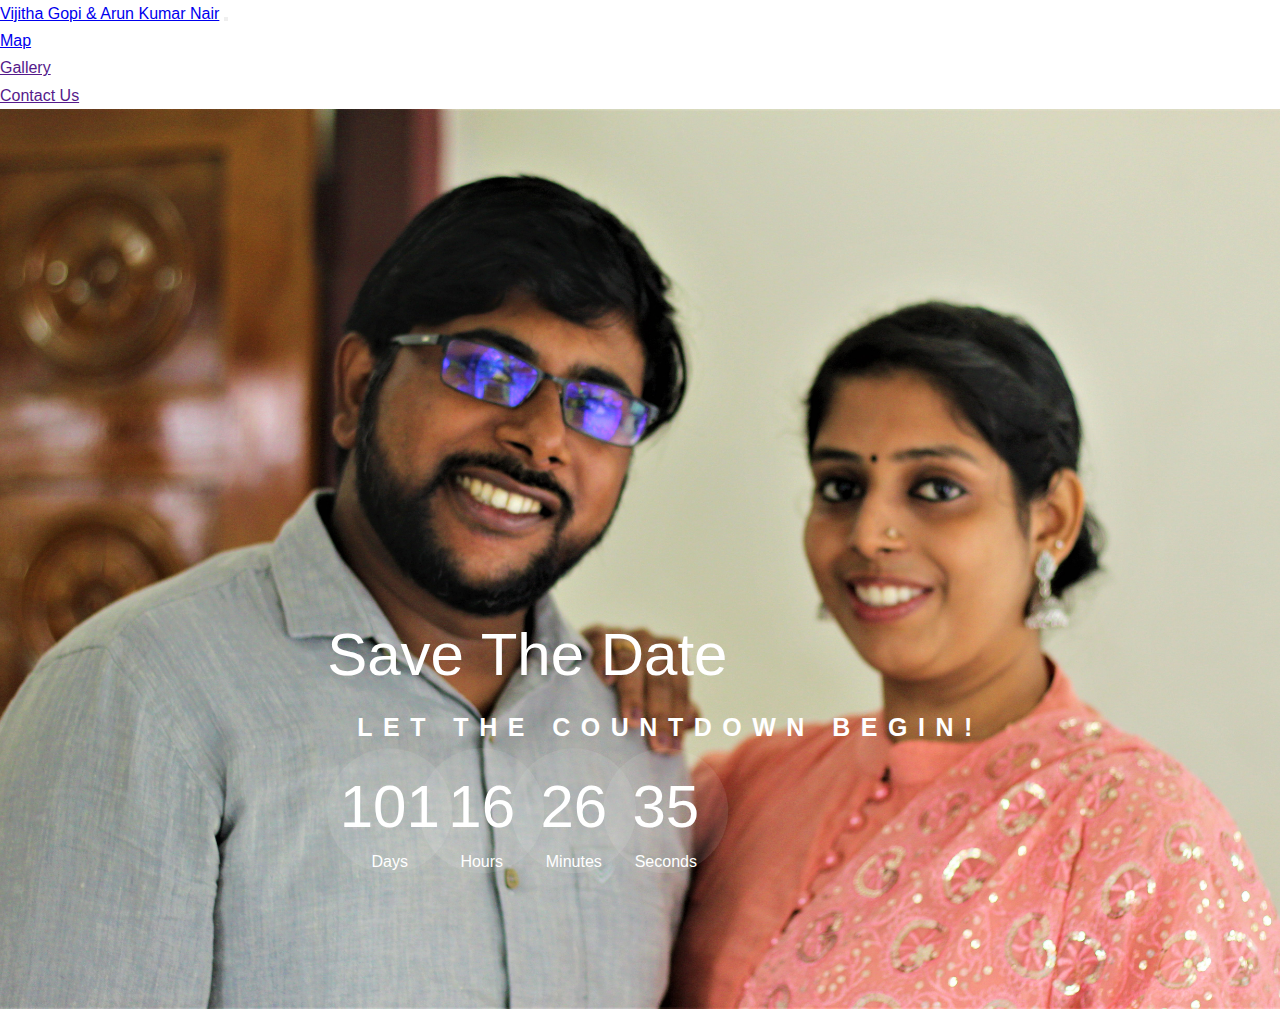
==== index.html @ 67483669 "commit thirteen" ====
<!Doctype html>
<html lang="en">
<head>
    <meta charset="utf-8">
<meta name="viewport" content="width=device-width, initial-scale=1.0, user-scalable=no">
    <title>Marriage Invitation</title>
    <!--Stylesheets-->
   <link rel="stylesheet" href="https://stackpath.bootstrapcdn.com/bootstrap/4.1.3/css/bootstrap.min.css" integrity="sha384-MCw98/SFnGE8fJT3GXwEOngsV7Zt27NXFoaoApmYm81iuXoPkFOJwJ8ERdknLPMO" crossorigin="anonymous">
   <link rel="stylesheet" href="https://cdnjs.cloudflare.com/ajax/libs/font-awesome/4.7.0/css/font-awesome.min.css">
   <link rel="stylesheet" href="css/index.css">

</head>

<body>


  <nav class="navbar navbar-expand-lg navbar-dark bg-danger">
    <a class="navbar-brand" href="index.html" style="font-family: 'cursive',sans-serif;">Vijitha Gopi & Arun Kumar Nair</a>
    <button class="navbar-toggler" type="button" data-toggle="collapse" data-target="#navbarSupportedContent" aria-controls="navbarSupportedContent" aria-expanded="false" aria-label="Toggle navigation">
      <span class="navbar-toggler-icon"></span>
    </button>
  
    <div class="collapse navbar-collapse justify-content-end" id="navbarSupportedContent">
      <ul class="navbar-nav ">
        <li class="nav-item ">
          <a class="nav-link" href="index.html">Map</a>
        </li>
        <li class="nav-item">
          <a class="nav-link" href="">Gallery</a>
        </li>
        <li class="nav-item">
          <a class="nav-link" href="">Contact Us</a>
        </li>
    </ul>
  </div>
  </nav>
 
<div class="header">
  <div class="text-box">
<h1 class="heading-primary">
<span class="heading-primary-main" id="couple_name">Save&nbsp;The&nbsp;Date</span>
<span class="heading-primary-sub" id="countdown_text">Let&nbsp;the&nbsp;countdown&nbsp;begin!</span>
  </h1> 

<div class="countdown-container">
  <div>
    <div class="clock-item clock-days countdown-time-value ">
      <div class="wrap">
        <div class="inner">
          <div id="canvas-days" class="clock-canvas"><div class="kineticjs-content" role="presentation" style="position: relative; display: inline-block; width: 100px; height: 100px;"><canvas width="100" height="100" style="padding: 0px; margin: 0px; border: 0px; background: transparent; position: absolute; top: 0px; left: 0px; width: 100px; height: 100px;"></canvas></div></div>
          <div class="text">
            <p class="val" id="days_left"></p>
            <p class="type-days type-time">days</p>
          </div>
        </div>
      </div>
    </div>
    <div class="clock-item clock-hours countdown-time-value">
      <div class="wrap">
        <div class="inner">
          <div id="canvas-hours" class="clock-canvas"><div class="kineticjs-content" role="presentation" style="position: relative; display: inline-block; width: 100px; height: 100px;"><canvas width="100" height="100" style="padding: 0px; margin: 0px; border: 0px; background: transparent; position: absolute; top: 0px; left: 0px; width: 100px; height: 100px;"></canvas></div></div>
          <div class="text">
            <p class="val" id="hours"></p>
            <p class="type-hours type-time">hours</p>
          </div>
        </div>
      </div>
    </div>
    <div class="clock-item clock-minutes countdown-time-value">
      <div class="wrap">
        <div class="inner">
          <div id="canvas-minutes" class="clock-canvas"><div class="kineticjs-content" role="presentation" style="position: relative; display: inline-block; width: 100px; height: 100px;"><canvas width="100" height="100" style="padding: 0px; margin: 0px; border: 0px; background: transparent; position: absolute; top: 0px; left: 0px; width: 100px; height: 100px;"></canvas></div></div>
          <div class="text">
            <p class="val" id="mins"></p>
            <p class="type-minutes type-time">minutes</p>
          </div>
        </div>
      </div>
    </div>
    <div class="clock-item clock-seconds countdown-time-value">
      <div class="wrap">
        <div class="inner">
          <div id="canvas-seconds" class="clock-canvas"><div class="kineticjs-content" role="presentation" style="position: relative; display: inline-block; width: 100px; height: 100px;"><canvas width="100" height="100" style="padding: 0px; margin: 0px; border: 0px; background: transparent; position: absolute; top: 0px; left: 0px; width: 100px; height: 100px;"></canvas></div></div>
          <div class="text">
            <p class="val" id="secs"></p>
            <p class="type-seconds type-time">seconds</p>
          </div>
        </div>
      </div>
    </div>
  </div>
</div>
<!--Testing end-->
  </div>

</div>

  <script src="https://code.jquery.com/jquery-3.3.1.slim.min.js" integrity="sha384-q8i/X+965DzO0rT7abK41JStQIAqVgRVzpbzo5smXKp4YfRvH+8abtTE1Pi6jizo" crossorigin="anonymous"></script>
<script src="https://cdnjs.cloudflare.com/ajax/libs/popper.js/1.14.3/umd/popper.min.js" integrity="sha384-ZMP7rVo3mIykV+2+9J3UJ46jBk0WLaUAdn689aCwoqbBJiSnjAK/l8WvCWPIPm49" crossorigin="anonymous"></script>
<script src="https://stackpath.bootstrapcdn.com/bootstrap/4.1.3/js/bootstrap.min.js" integrity="sha384-ChfqqxuZUCnJSK3+MXmPNIyE6ZbWh2IMqE241rYiqJxyMiZ6OW/JmZQ5stwEULTy" crossorigin="anonymous"></script>
<script src="javascript/homepage.js"></script>
</body>

</html>
---- css/index.css ----
.footer{
position:absolute;
width:100%;
height:60px;
line-height:60px;
background-color:#f5f5f5;
bottom:0;
}

*{
	margin:0;
	padding:0;
	box-sizing:border-box;
}

body{
	font-weight: 400;
	font-size:16px;
	font-family: 'Roboto',sans-serif;
	line-height: 1.7;
	color:#777; 
}

.header{
	height: 100vh;
	background:url('../img/home.jpg') no-repeat center center rgba(255, 255, 255, 1);
	background-position:top;
	background-size: cover;
    position: relative;
}

.heading-primary{
	color:rgba(255,255,255,1);
	text-transform: uppercase;
}
.heading-primary-main{
	font-size: 60px;
	font-weight:400;
    display: inline-block;
    font-family: 'cursive',sans-serif;
    text-transform: capitalize;
}

.heading-primary-sub{
	display: block;
	font-size: 25px;
	font-weight:700;
	transform: translateX(30px);
	letter-spacing: 10.5px;

}

.text-box{
	position: absolute;
	top:70%;
	left:50%;
	transform: translate(-50%,-50%);
	
}



.clock{
	font-size:30px;
	text-align: center;
	color: #fff;
	
}
@media only screen and (max-width:750px)  and (min-width:300px){
.header{
	background-size: 650px 825px;
	height: 100vh;
	position: relative;

}
.heading-primary-main{
	font-size: 36px;
    letter-spacing: 2px;
}

.heading-primary-sub{
	font-size: 12px;
	font-weight:700;
	transform: translateX(30px);
    letter-spacing: 1.5px;
    font-family: 'Great Vibes', cursive;

}
.text-box{
top:80%;
}

.clock{
	font-size:20px;

}

}
/*Testing start*/

/*
.countdown-container {
  
    transform: translateX(100px);
}*/

.wrap {
    height: 145px;
    width: 145px;
    text-align: center;
    display: inline-block;
}

.clock {
    width: 100%;
    text-align: center;
}

.clock-item {
    width: 16%;
    display: inline-block;
}

    .clock-item .inner {
        height: 0px;
        padding-bottom: 100%;
        position: relative;
        width: 100%;
    }

.clock-canvas {
    background-color: rgba(255, 255, 255, .1);
    border-radius: 50%;
    height: 0px;
    padding-bottom: 100%;
}

.text {
    color: #fff;
    margin-top: -66px;
    position: absolute;
    top: 50%;
    text-align: center;
    width: 100%;
}

    .text .val {
        font-size: 72px;
        font-weight: 300;
        margin: 0px;
    }

    .text .type-time {
        font-size: 16px;
        text-transform: capitalize;
        font-weight: 300;
        margin-top: -10px;
    }

@media screen and (max-width: 1600px) {
    .wrap {
        height: 138px;
        width: 138px;
    }

    .text .val {
        font-size: 64px;
    }

    .text {
        top: 57%;
    }
}

@media screen and (max-width: 1366px) {
    .wrap {
        height: 125px;
        width: 125px;
    }

    .text {
        top: 59%;
    }

        .text .val {
            font-size: 60px;
        }

    .clock-item {
        width: 14%;
    }

    .timer {
        width: 64%;
        margin-bottom: 20px;
    }
}

@media screen and (max-width: 1024px) {
    .wrap {
        height: 120px;
        width: 120px;
    }

    .text .val {
        font-size: 56px;
    }

    .text {
        top: 62%;
    }

    .countdown-container {
        position: relative;
        top: 118px;
    }
}

@media (min-width: 768px) and (max-width: 991px) {
    .clock-item {
        margin-bottom: 30px;
    }
}

@media screen and (max-width: 980px) {
    .clock-item {
        width: 21%;
    }

    .countdown-container {
        transform: translateY(-80px);

    }
}

@media (max-width: 767px) {
    .clock-item {
        margin: 0px 15px 15px 15px;
    }

    .clock {
        margin: 0 !important;
        text-align: center;
    }

    .clock-item {
        width: 14%;
    }

    .text .val {
        font-size: 50px;
    }

    .text .type-time {
        font-size: 14px;
    }

    .text {
        top: 67%;
    }
}

@media screen and (max-width: 736px) {
    .clock-item {
        width: 11%;
    }
}

@media screen and (max-width: 640px) {
    .clock-item {
        width: 11%;
    }
}

@media screen and (max-width: 568px) {
    .clock-item {
        width: 10%;
    }
}

@media screen and (max-width: 480px) {
    .clock-item {
        width: 10%;
    }
    .countdown-container {
        transform: translateY(-160px);

    }
   
}

@media screen and (max-width: 375px) {
    .clock-item {
        width: 10%;
        display: inline-block;
    }
   
   
}
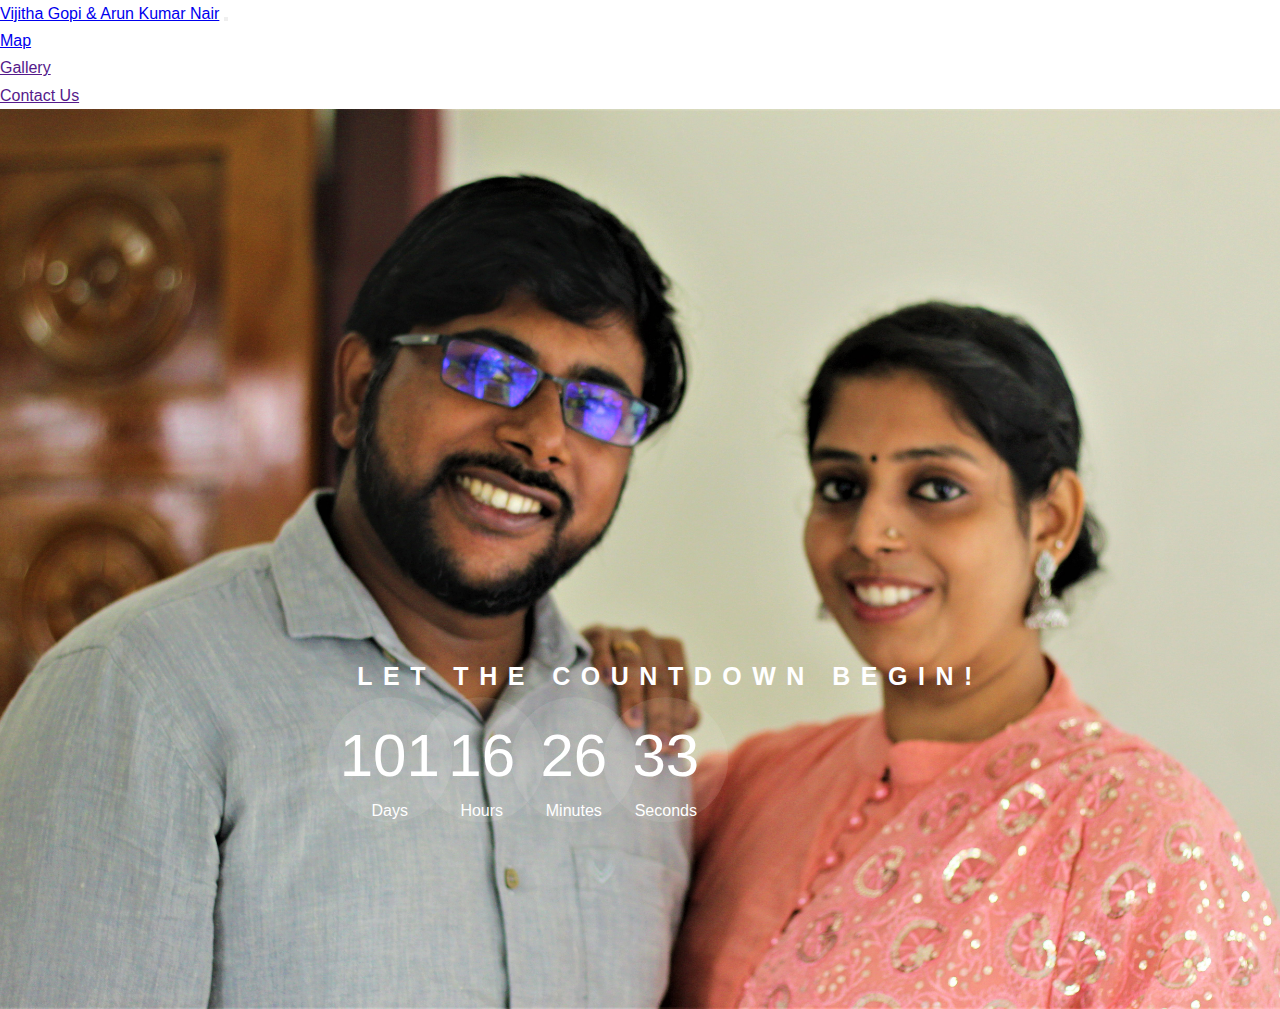
==== commit 2f7803e3: "14 commit" ====
--- a/index.html
+++ b/index.html
@@ -39,7 +39,6 @@
 <div class="header">
   <div class="text-box">
 <h1 class="heading-primary">
-<span class="heading-primary-main" id="couple_name">Save&nbsp;The&nbsp;Date</span>
 <span class="heading-primary-sub" id="countdown_text">Let&nbsp;the&nbsp;countdown&nbsp;begin!</span>
   </h1> 
 
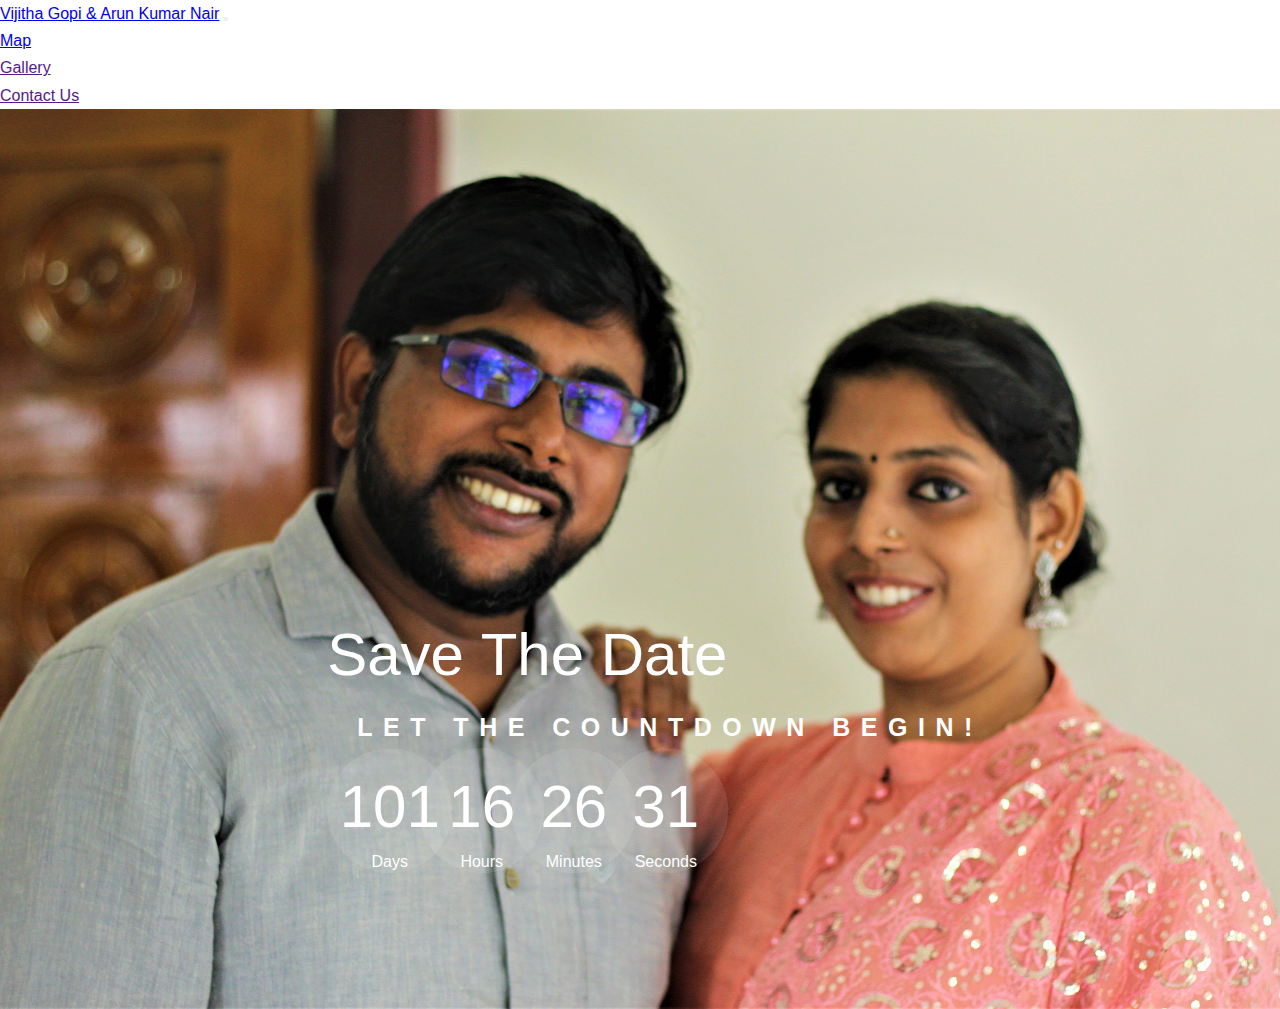
==== commit 9027efca: "15" ====
--- a/index.html
+++ b/index.html
@@ -38,9 +38,10 @@
  
 <div class="header">
   <div class="text-box">
-<h1 class="heading-primary">
+<div class="heading-primary">
+  <span class="heading-primary-main" id="couple_name">Save&nbsp;The&nbsp;Date</span>
 <span class="heading-primary-sub" id="countdown_text">Let&nbsp;the&nbsp;countdown&nbsp;begin!</span>
-  </h1> 
+</div> 
 
 <div class="countdown-container">
   <div>
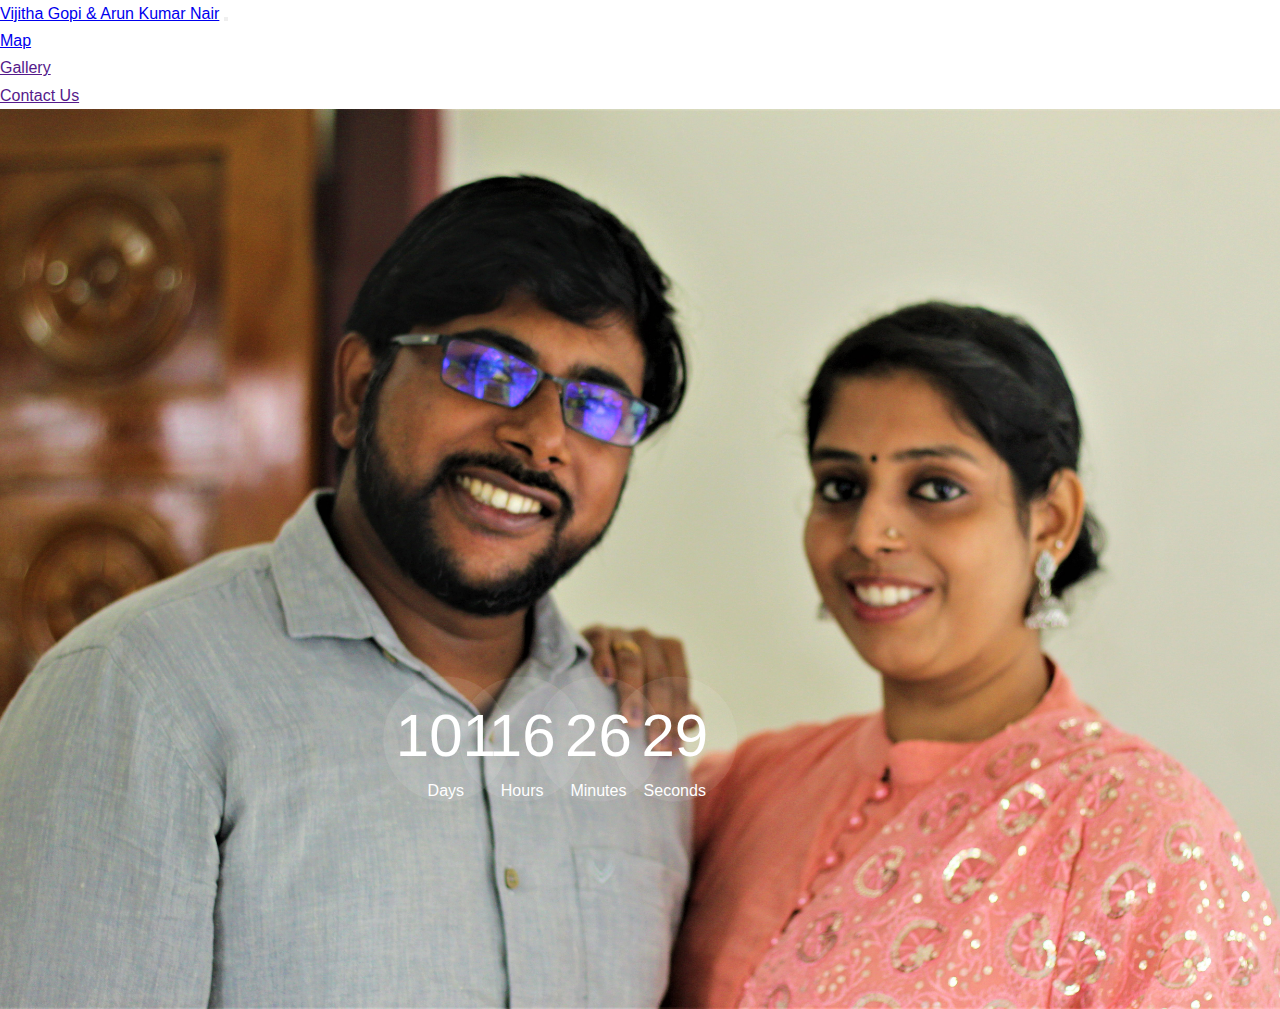
==== commit 463097e6: "17" ====
--- a/index.html
+++ b/index.html
@@ -38,11 +38,6 @@
  
 <div class="header">
   <div class="text-box">
-<div class="heading-primary">
-  <span class="heading-primary-main" id="couple_name">Save&nbsp;The&nbsp;Date</span>
-<span class="heading-primary-sub" id="countdown_text">Let&nbsp;the&nbsp;countdown&nbsp;begin!</span>
-</div> 
-
 <div class="countdown-container">
   <div>
     <div class="clock-item clock-days countdown-time-value ">
--- a/css/index.css
+++ b/css/index.css
@@ -113,10 +113,7 @@
     display: inline-block;
 }
 
-.clock {
-    width: 100%;
-    text-align: center;
-}
+
 
 .clock-item {
     width: 16%;
@@ -278,6 +275,7 @@
     .clock-item {
         width: 10%;
     }
+   
 }
 
 @media screen and (max-width: 480px) {
@@ -288,14 +286,14 @@
         transform: translateY(-160px);
 
     }
+    
    
 }
 
 @media screen and (max-width: 375px) {
     .clock-item {
         width: 10%;
-        display: inline-block;
-    }
+    }
+    
    
-   
-}
+}
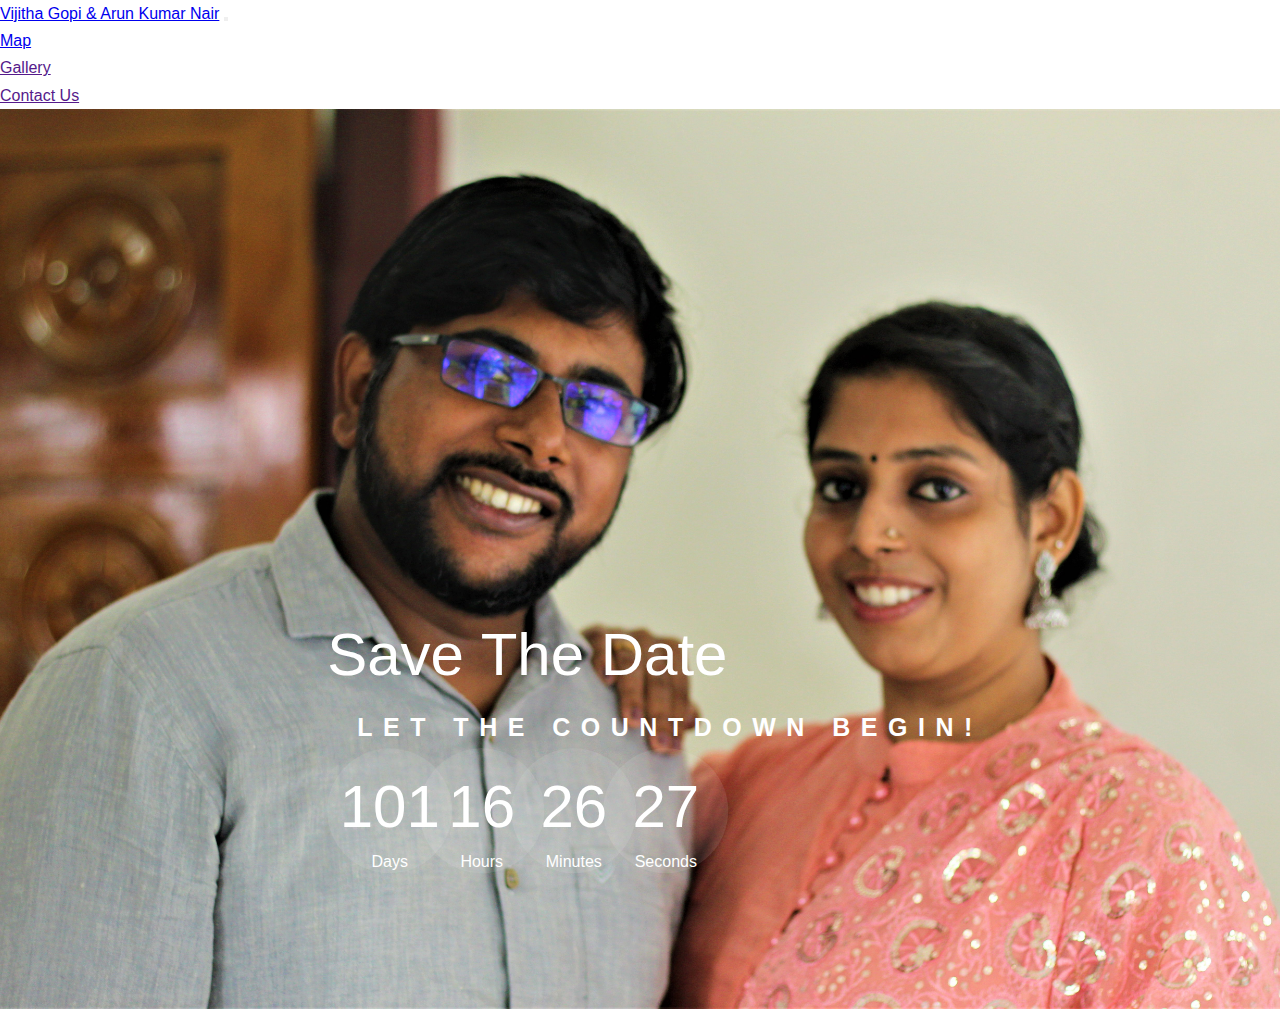
==== commit c72bbda1: "18" ====
--- a/index.html
+++ b/index.html
@@ -38,8 +38,11 @@
  
 <div class="header">
   <div class="text-box">
+    <h1 class="heading-primary">
+      <span class="heading-primary-main" id="couple_name">Save&nbsp;The&nbsp;Date</span>
+    <span class="heading-primary-sub" id="countdown_text">Let&nbsp;the&nbsp;countdown&nbsp;begin!</span>
+    </h1> 
 <div class="countdown-container">
-  <div>
     <div class="clock-item clock-days countdown-time-value ">
       <div class="wrap">
         <div class="inner">
@@ -84,9 +87,7 @@
         </div>
       </div>
     </div>
-  </div>
 </div>
-<!--Testing end-->
   </div>
 
 </div>
--- a/css/index.css
+++ b/css/index.css
@@ -39,7 +39,7 @@
 	font-size: 60px;
 	font-weight:400;
     display: inline-block;
-    font-family: 'cursive',sans-serif;
+    font-family: sans-serif;
     text-transform: capitalize;
 }
 
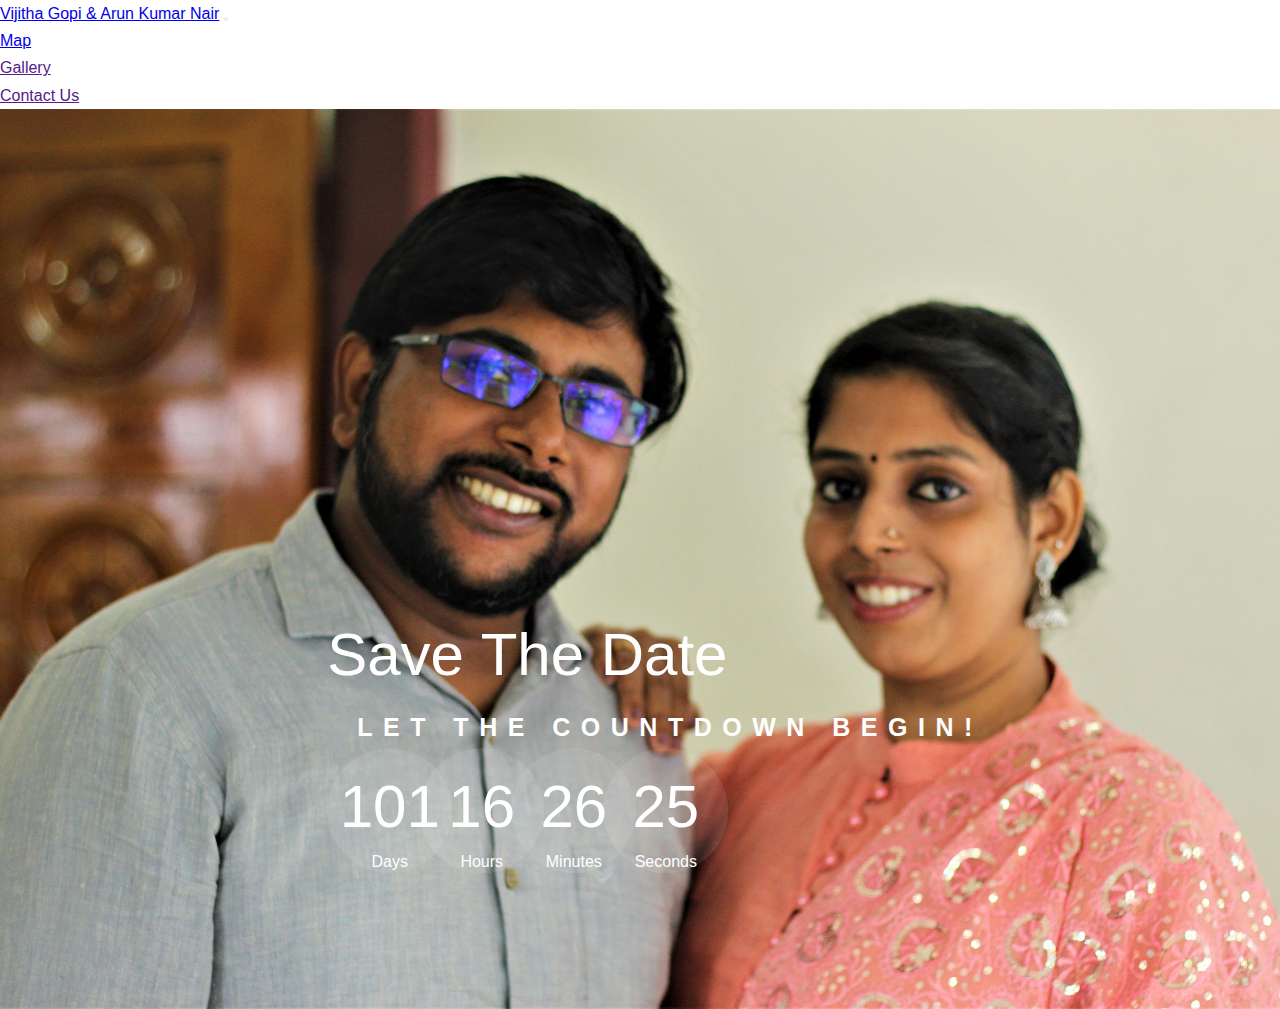
==== commit 52c9ae57: "map 1" ====
--- a/index.html
+++ b/index.html
@@ -7,7 +7,6 @@
     <title>Marriage Invitation</title>
     <!--Stylesheets-->
    <link rel="stylesheet" href="https://stackpath.bootstrapcdn.com/bootstrap/4.1.3/css/bootstrap.min.css" integrity="sha384-MCw98/SFnGE8fJT3GXwEOngsV7Zt27NXFoaoApmYm81iuXoPkFOJwJ8ERdknLPMO" crossorigin="anonymous">
-   <link rel="stylesheet" href="https://cdnjs.cloudflare.com/ajax/libs/font-awesome/4.7.0/css/font-awesome.min.css">
    <link rel="stylesheet" href="css/index.css">
 
 </head>
@@ -24,7 +23,7 @@
     <div class="collapse navbar-collapse justify-content-end" id="navbarSupportedContent">
       <ul class="navbar-nav ">
         <li class="nav-item ">
-          <a class="nav-link" href="index.html">Map</a>
+          <a class="nav-link" href="templates/map.html">Map</a>
         </li>
         <li class="nav-item">
           <a class="nav-link" href="">Gallery</a>
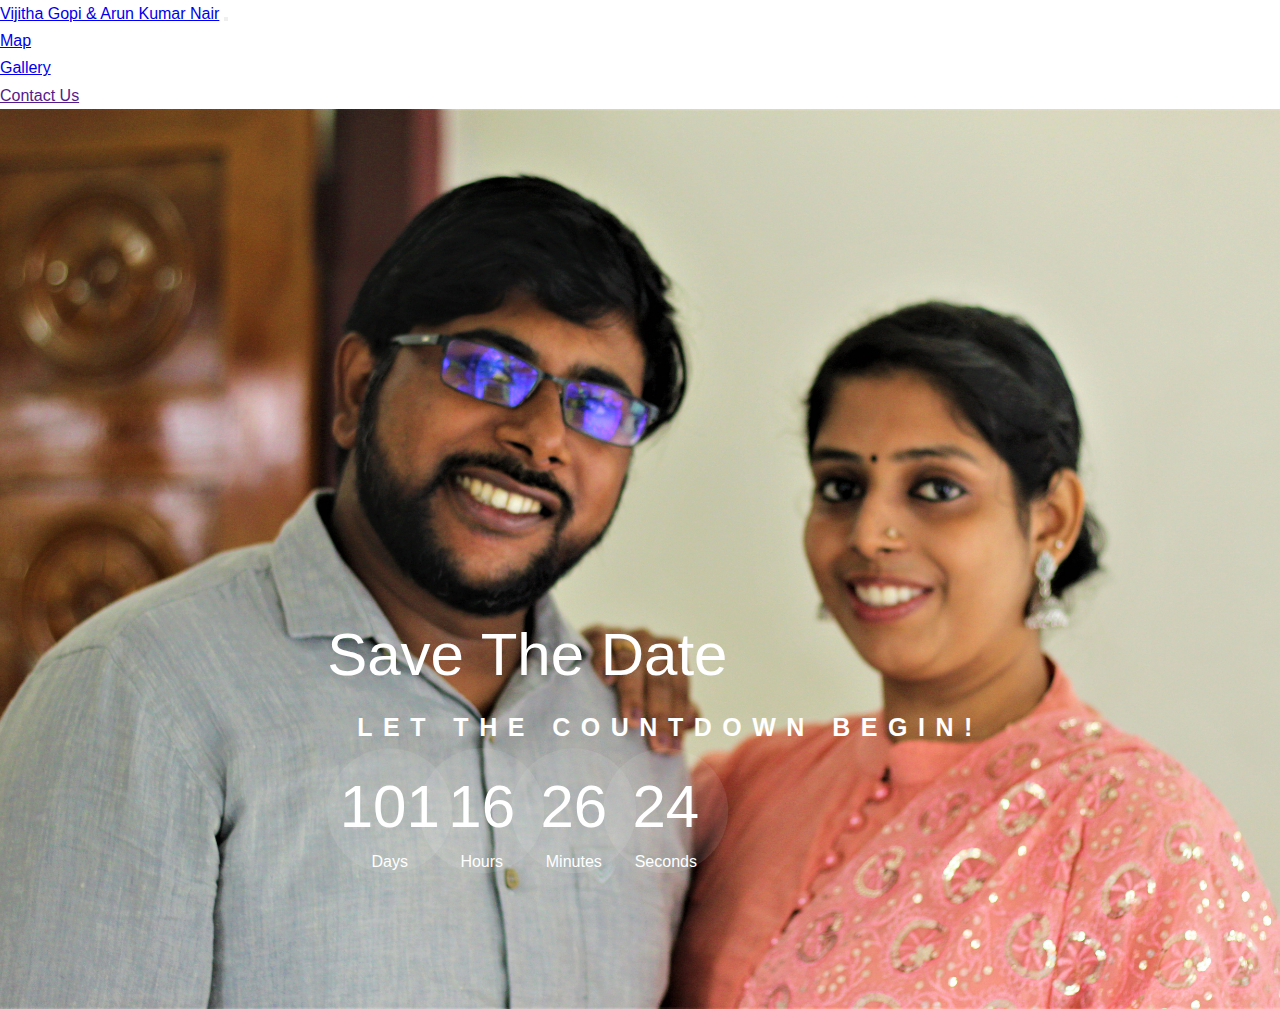
==== commit 819e5c23: "gallery commit" ====
--- a/index.html
+++ b/index.html
@@ -26,7 +26,7 @@
           <a class="nav-link" href="templates/map.html">Map</a>
         </li>
         <li class="nav-item">
-          <a class="nav-link" href="">Gallery</a>
+          <a class="nav-link" href="templates/gallery.html">Gallery</a>
         </li>
         <li class="nav-item">
           <a class="nav-link" href="">Contact Us</a>
--- a/css/index.css
+++ b/css/index.css
@@ -98,13 +98,6 @@
 }
 
 }
-/*Testing start*/
-
-/*
-.countdown-container {
-  
-    transform: translateX(100px);
-}*/
 
 .wrap {
     height: 145px;
@@ -286,6 +279,9 @@
         transform: translateY(-160px);
 
     }
+    .text .val {
+        font-size: 45px;
+    }
     
    
 }
@@ -294,6 +290,10 @@
     .clock-item {
         width: 10%;
     }
+
+    .text .val {
+        font-size: 45px;
+    }
     
    
 }
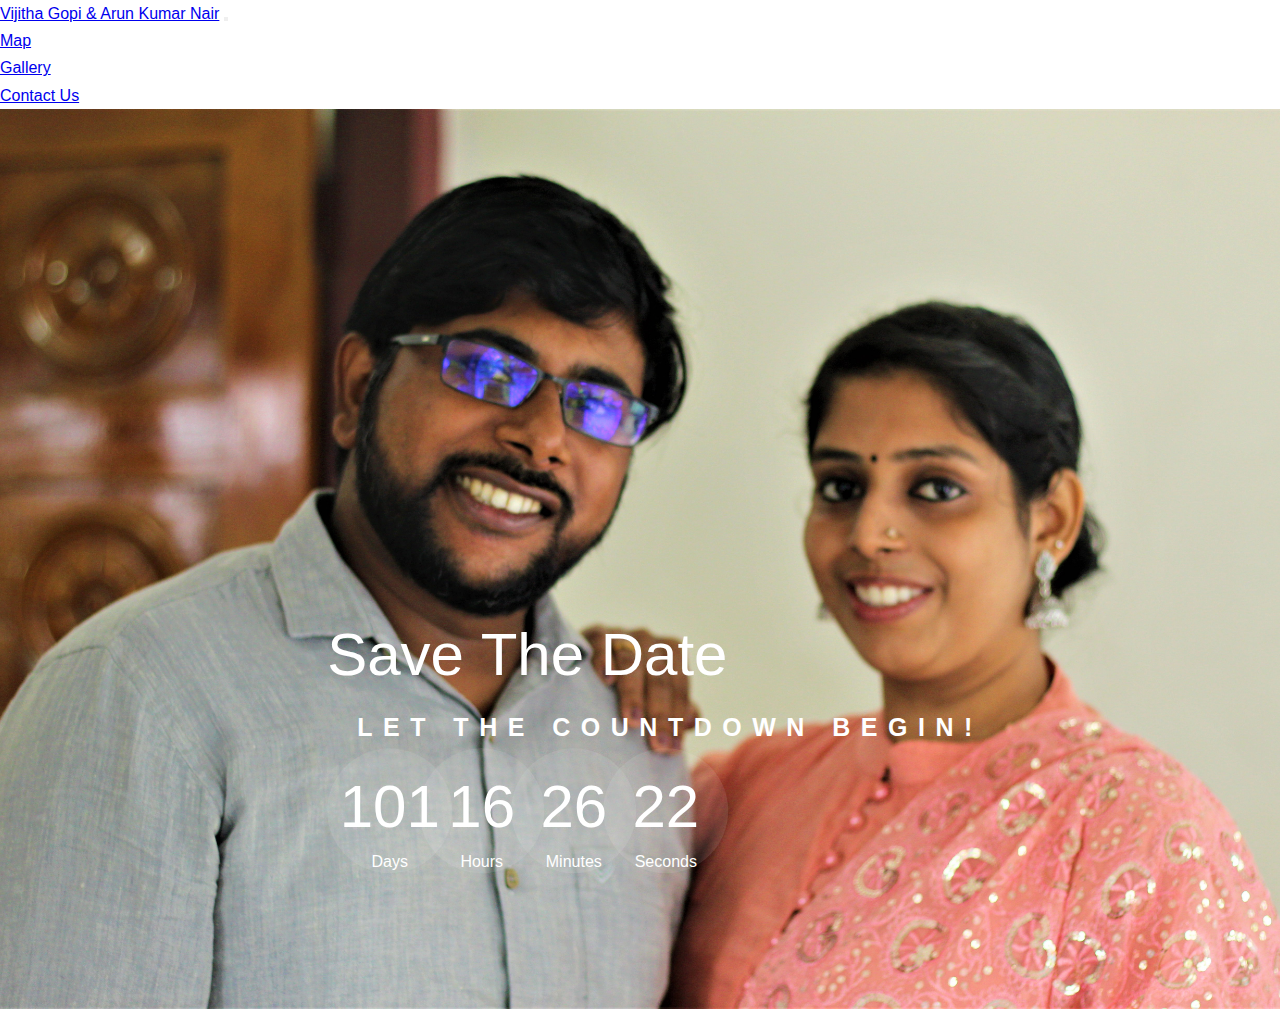
==== commit 172e8d80: "contact us" ====
--- a/index.html
+++ b/index.html
@@ -29,7 +29,7 @@
           <a class="nav-link" href="templates/gallery.html">Gallery</a>
         </li>
         <li class="nav-item">
-          <a class="nav-link" href="">Contact Us</a>
+          <a class="nav-link" href="templates/contactus.html">Contact Us</a>
         </li>
     </ul>
   </div>
